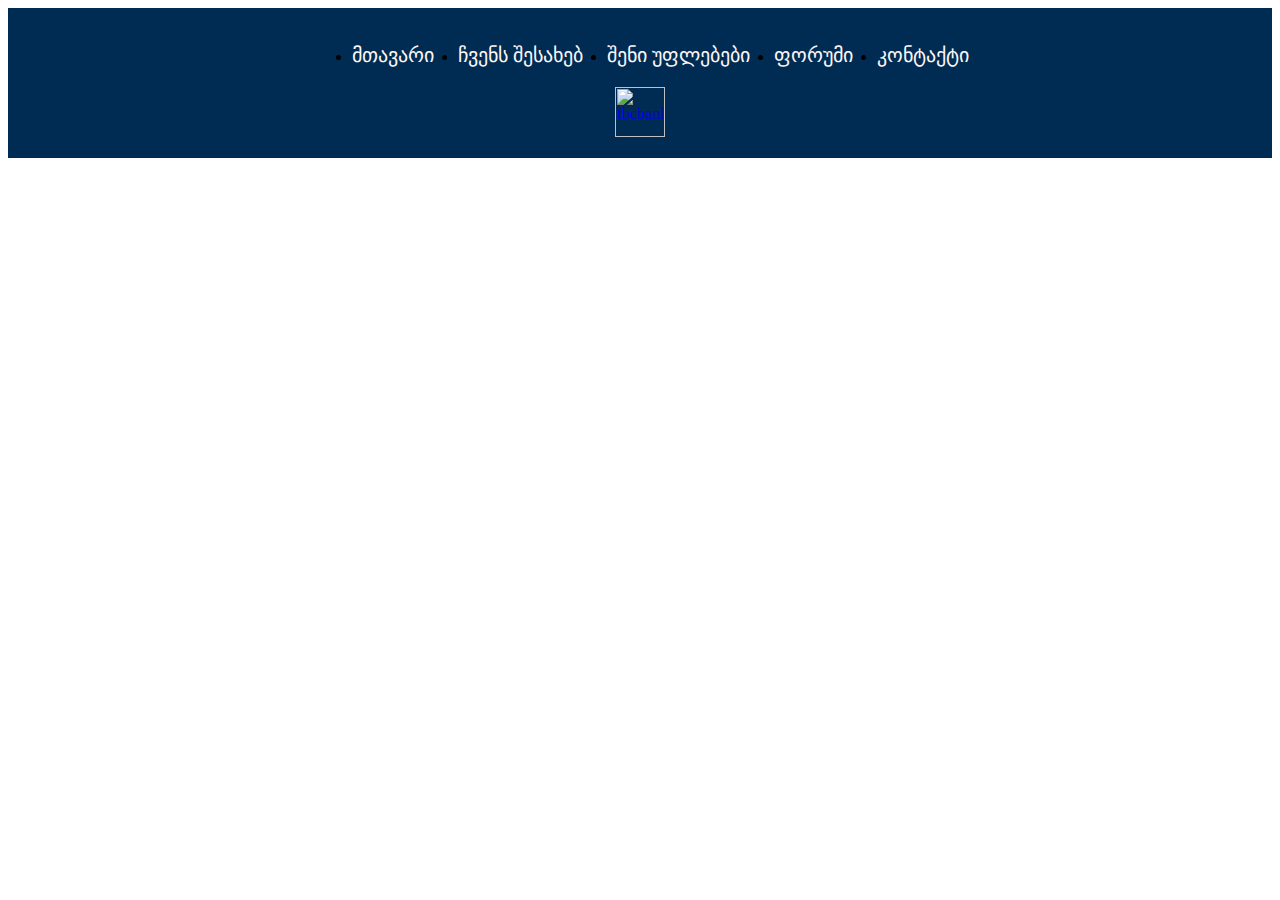
==== index.html @ 31f73dc0 "header responsive" ====
<html lang="en">
  <head>
    <meta charset="UTF-8" />
    <meta name="viewport" content="width=device-width, initial-scale=1.0" />

    <link rel="stylesheet" href="styles/reset.css" />
    <link rel="stylesheet" href="styles/style.css" />
    <link rel="stylesheet" href="styles/media.css" />
    <title>Final project</title>
  </head>
  <body>
    <header>
      <nav>
        <ul>
          <li><a href="index.html">მთავარი</a></li>
          <li><a href="">ჩვენს შესახებ</a></li>
          <li><a href="">შენი უფლებები</a></li>
          <li><a href="">ფორუმი</a></li>
          <li><a href="">კონტაქტი</a></li>
        </ul>

        <a
          class="logo"
          href="https://www.tbceducation.ge/"
          target="_blank"
          rel="unfollow"
        >
          <img src="./images/tbc-logo.png" alt="tbcbanklogo" />
        </a>
      </nav>
      <div class="burgerdiv">
        <img src="./images/icons8-hamburger-menu.svg" alt="burgermenu" />
      </div>
    </header>
    <main></main>
  </body>
</html>
---- styles/style.css ----
@font-face {
  font-family: head;
  src: url(../fonts/GAImeri-Normal.otf);
}
@font-face {
  font-family: headhover;
  src: url(../fonts/GADara1981-Regular.otf);
}

header {
  padding: 15px;
  box-sizing: border-box;
  width: 100%;
  height: 150px;
  background-color: #002c54;
}
header nav ul {
  display: flex;
  justify-content: space-between;
  width: 50%;
  margin: 20px auto;
}
header nav ul li a {
  text-decoration: none;
  color: #fdf6f6;
  font-size: 20px;
  font-family: headhover;
}

.logo {
  display: flex;
  width: 50px;
  height: 50px;
  margin: 0 auto;
}
.logo img {
  width: 50px;
  height: 50px;
}
.burgerdiv {
  display: none;
}
---- styles/media.css ----
@media only screen and (max-width: 1164px) {
  header nav ul {
    width: 100%;
  }
}
@media only screen and (max-width: 600px) {
  header {
    height: 90px;
  }
  header nav ul {
    display: none;
  }
  .logo {
    margin-top: 5px;
  }
  .burgerdiv {
    display: flex;
    justify-content: flex-end;
    margin-top: -48px;
  }
  .burgerdiv img {
    width: 35px;
    height: 35px;
  }
}
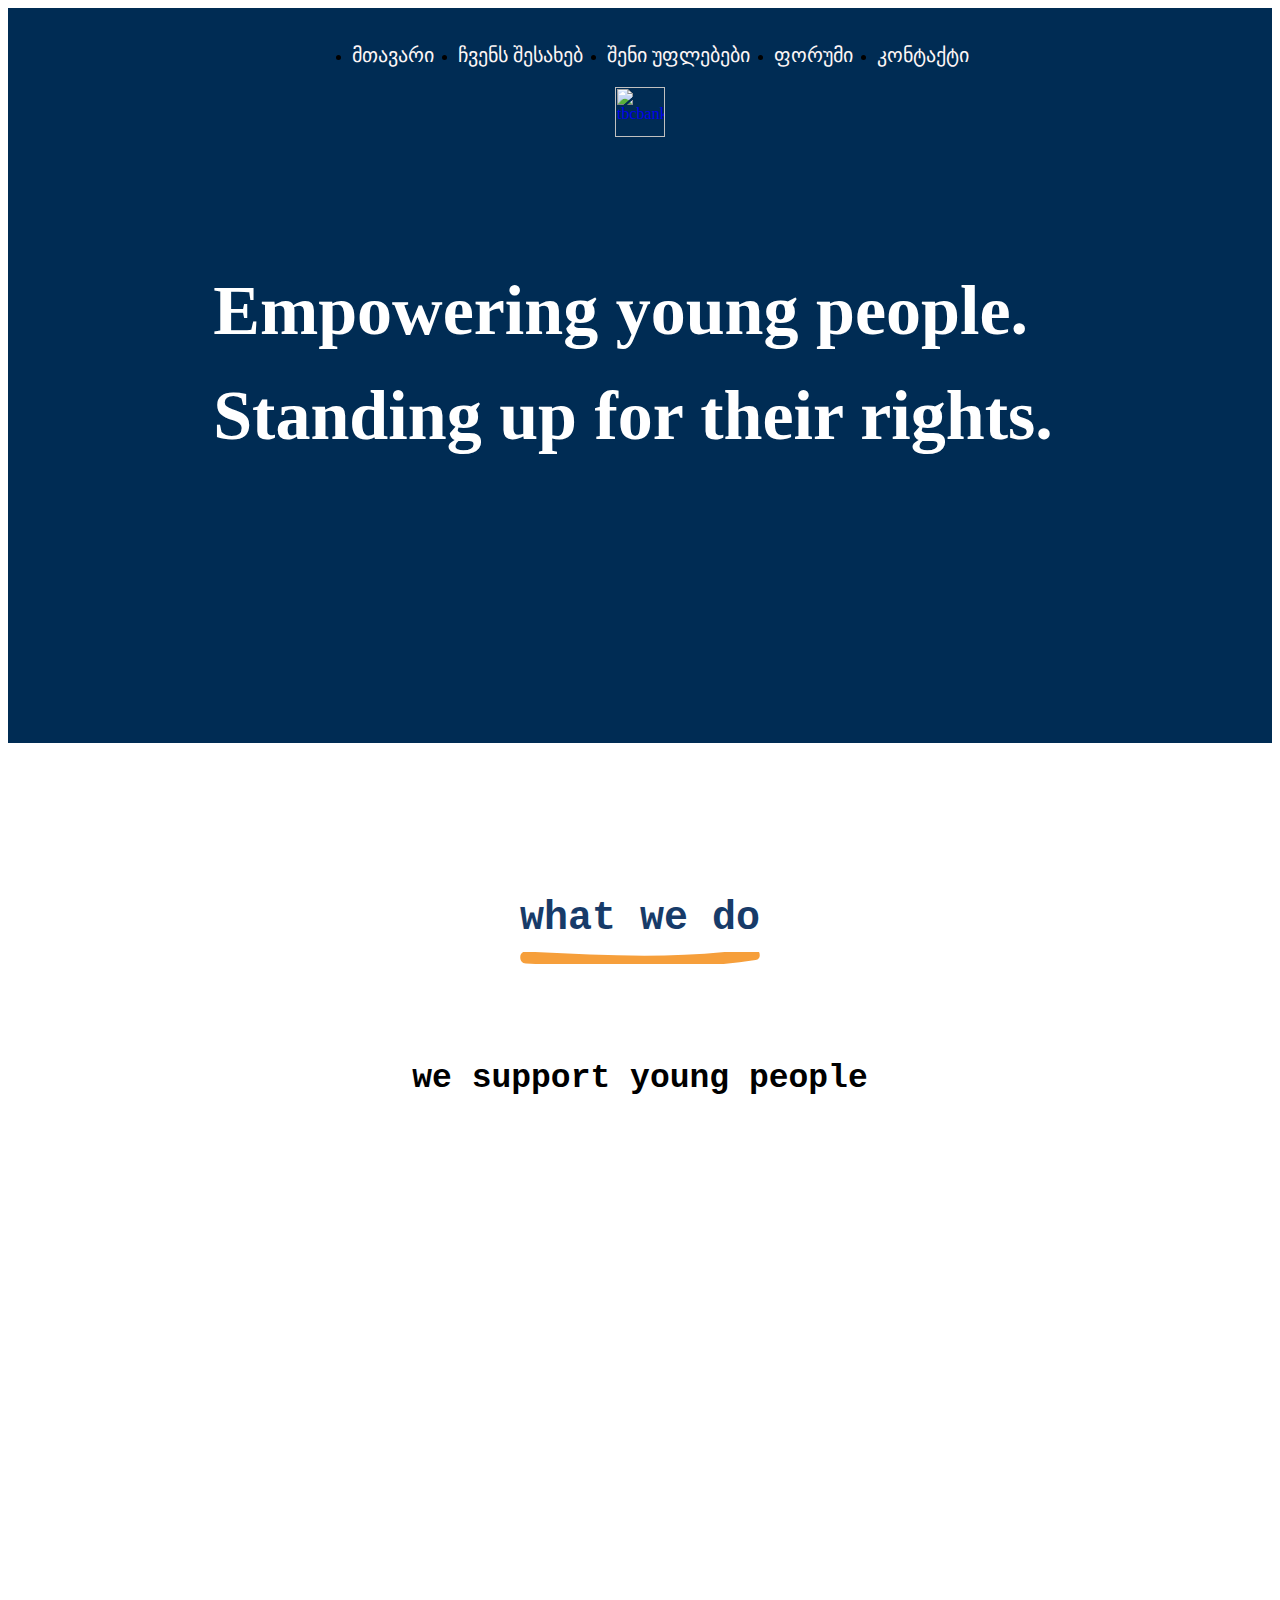
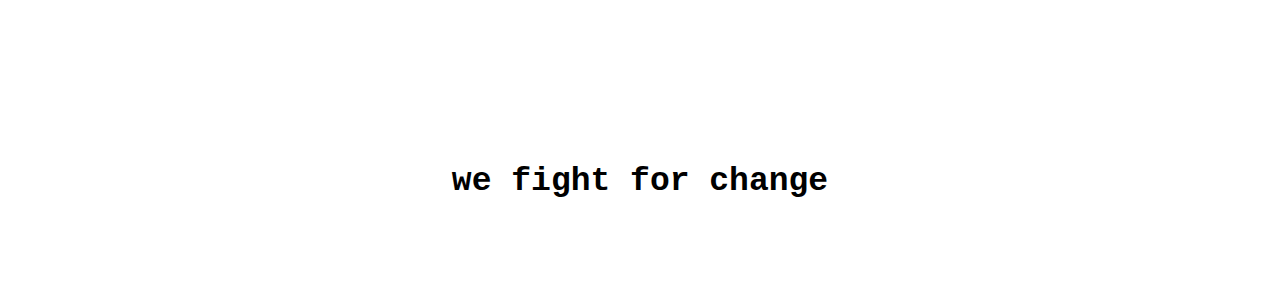
==== commit a4f10825: "fin" ====
--- a/index.html
+++ b/index.html
@@ -1,4 +1,4 @@
-<html lang="en">
+  <html lang="en">
   <head>
     <meta charset="UTF-8" />
     <meta name="viewport" content="width=device-width, initial-scale=1.0" />
@@ -6,17 +6,19 @@
     <link rel="stylesheet" href="styles/reset.css" />
     <link rel="stylesheet" href="styles/style.css" />
     <link rel="stylesheet" href="styles/media.css" />
+    <link rel="icon" type="image/x-icon" href="./images/tbc-logo.png">
     <title>Final project</title>
   </head>
   <body>
+    <div> 
     <header>
       <nav>
         <ul>
           <li><a href="index.html">მთავარი</a></li>
-          <li><a href="">ჩვენს შესახებ</a></li>
+          <li><a href="about.html">ჩვენს შესახებ</a></li>
           <li><a href="">შენი უფლებები</a></li>
-          <li><a href="">ფორუმი</a></li>
-          <li><a href="">კონტაქტი</a></li>
+          <li><a href="forum.html">ფორუმი</a></li>
+          <li><a href="contact.html">კონტაქტი</a></li>
         </ul>
 
         <a
@@ -32,6 +34,46 @@
         <img src="./images/icons8-hamburger-menu.svg" alt="burgermenu" />
       </div>
     </header>
-    <main></main>
+    <main>
+      <div class="banner-image">
+       <h2>Empowering young people.
+      Standing up for their rights.</h2>
+      </div>
+
+      <div class="whatwedo">
+        <h2>what we do</h2>
+      </div>
+      <div class="wesupport">
+        <p>we support young people</p>
+      </div>
+
+      <div class="wefight">
+        <p>we fight for change</p>
+      </div>
+
+      <!-- <div class="supports">
+        <div class="supportstdiv1">
+          <h2>criminal law</h2>
+          <p>
+            We do our utmost to avoid the criminalisation of children and make sure that young people’s voices are heard and valued both
+          </p>
+       </div>
+
+        <div class="supportsdiv2">
+          <h2>community care law</h2>
+          <p>  
+            We provide legal advice and representation to children in contact with the criminal justice system who may also be facing a
+          </p>
+        </div>
+
+           <div class="supportsdiv3">
+            <h2>
+              monitoring  rights
+            </h2>
+           </div>
+      </div> -->
+
+
+    </main>
   </body>
 </html>
--- a/styles/style.css
+++ b/styles/style.css
@@ -13,6 +13,8 @@
   width: 100%;
   height: 150px;
   background-color: #002c54;
+  /* background-image: url(../images/mtavari.jpg);
+  object-fit:fill; */
 }
 header nav ul {
   display: flex;
@@ -40,3 +42,146 @@
 .burgerdiv {
   display: none;
 }
+/*  */
+.banner-image {
+  background-color: #002c54;
+  width: 100%;
+  height: 65vh;
+  display: flex;
+  justify-content: center;
+  padding-top: 100px;
+  box-sizing: border-box;
+  padding-left: 10%;
+  /* background-image: url(../images/mtavari.jpg);
+  background-repeat: no-repeat;
+  background-position: 50% 0;
+  background-size: cover;
+  overflow: hidden;
+  display: block; 
+}
+
+/* .banner-image::before {
+  content: "";
+  display: flex;
+  position: absolute;
+  width: 100%;
+  height: 90vh;
+} */
+}
+.banner-image h2 {
+  font-size: 70px;
+  color: white;
+  width: 14em;
+  line-height: 1.5em;
+  margin: 0 auto;
+}
+.whatwedo {
+  display: flex;
+  justify-content: center;
+  margin-top: 120px;
+  margin-bottom: 150px;
+}
+.whatwedo h2 {
+  font-size: 40px;
+  color: rgb(23, 59, 105);
+  font-weight: 700;
+  font-family: "Courier New", Courier, monospace;
+}
+.whatwedo h2:after {
+  content: "";
+  display: block;
+  overflow: hidden;
+  text-align: left;
+  text-indent: -9999px;
+  width: 100%;
+  height: 0.3em;
+  background-image: url(../images/whatwedo.svg);
+  background-repeat: no-repeat;
+  background-position: 50% 50%;
+  background-size: 99.9%;
+  margin-top: 0.275em;
+}
+.wesupport {
+  font-size: 2.0625rem;
+  display: flex;
+  justify-content: center;
+  margin-top: -120px;
+  font-weight: 600;
+  font-family: "Courier New", Courier, monospace;
+  margin-bottom: 600px
+}
+.wefight{
+  font-size: 2.0625rem;
+  display: flex;
+  justify-content: center;
+  font-weight: 600;
+  font-family: "Courier New", Courier, monospace;
+  margin-bottom: 60px;
+}
+/* 
+/* .criminallaw::before {
+  content: " ";
+  display: block;
+  position: absolute;
+  top: 0;
+  left: 0;
+  width: 100%;
+  height: 100%;
+  background-color: orange;
+  opacity: 0.70;
+} */
+/* .supports {
+  display: flex;
+  justify-content: space-around;
+  flex-direction: row;
+  margin: 0 auto;
+  width: 90%;
+}
+.supports div {
+  width: 350px;
+  height: 250px;
+  margin-bottom: 50px;
+  background-color: red;
+}
+.supportstdiv1 {
+  background-image: url(../images/law.jpg);
+  background-repeat: no-repeat;
+  background-size: cover;
+  position: relative;
+  padding: 20px;
+  box-sizing: border-box;
+}
+.supportstdiv1 h2 {
+  color: white;
+  font-size: 24px;
+  position: absolute;
+  left: 100px;
+}
+.supportstdiv1 p{
+  color: white;
+  font-size: 20px;
+  width: 300px;
+  margin-top: 100px;
+}
+.supportsdiv2 {
+  background-image: url();
+  background-repeat: no-repeat;
+  background-size: cover;
+  position: relative;
+  padding: 20px;
+  box-sizing: border-box;
+}
+.supportsdiv2 h2 {
+  color: white;
+  font-size: 24px;
+  position: absolute;
+  left: 100px;
+}
+.supportsdiv2 p{
+  color: white;
+  font-size: 20px;
+  width: 300px;
+  margin-top: 100px;
+
+} */
+
--- a/styles/media.css
+++ b/styles/media.css
@@ -1,6 +1,95 @@
+@media only screen and (max-width: 1300px) {
+  /* .aboutus {
+    height: 1500px;
+    width: 100%;
+  }
+
+  .aboutusp {
+    flex-direction: column;
+  } */
+  .supports {
+    justify-content: center;
+    flex-direction: column;
+    align-items: center;
+  }
+  .supports div {
+    margin: 10px;
+  }
+
+}
+@media only screen and (max-width: 1249px) {
+  /* .aboutus {
+    height: 1500px;
+    width: 100%;
+  }
+
+  .aboutusp {
+    flex-direction: column;
+  } */
+}
+
 @media only screen and (max-width: 1164px) {
   header nav ul {
     width: 100%;
+  }
+}
+@media only screen and (max-width: 1111px) {
+  .about {
+    flex-direction: column;
+  }
+  .img img {
+    margin-bottom: 20px;
+  }
+}
+@media only screen and (max-width: 900px) {
+  .authorization {
+    display: none;
+  }
+  .registration {
+    display: none;
+  }
+  .pinkregaut {
+    align-items: center;
+    flex-direction: column;
+  }
+  .mogesalmebitp p {
+    width: 700px;
+    text-align: center;
+  }
+
+}
+@media only screen and (max-width: 767px) {
+  .footer-col {
+    width: 50%;
+    margin-bottom: 40px;
+  }
+  .aboutus {
+    width: 400px;
+    height: 800px;
+  }
+
+  .head .shesaxeb h2 {
+    margin: 5 200;
+  }
+  .userstatistics {
+    height: 200px;
+  }
+  .customernumber {
+    display: flex;
+    align-items: center;
+    flex-direction: column;
+  }
+  .customernumber1 {
+    margin-bottom: 15px;
+  }
+  .banner-image h2 {
+    font-size: 35px;
+  }
+  .wesupport {
+    font-size: 25px;
+  }
+  .wefight{
+    font-size: 25px;
   }
 }
 @media only screen and (max-width: 600px) {
@@ -23,3 +112,178 @@
     height: 35px;
   }
 }
+@media only screen and (max-width: 574px) {
+  .footer-col {
+    width: 100%;
+    margin-bottom: 40px;
+  }
+  .container {
+    display: flex;
+    justify-content: center;
+  }
+}
+
+@media only screen and (max-width: 570px) {
+  .contactdiv h1 {
+    font-size: 20px;
+  }
+  .newtheme {
+    margin-top: -10px;
+  }
+}
+@media only screen and (max-width: 550px) {
+  .newtheme {
+    margin-top: -10px;
+  }
+}
+@media only screen and (max-width: 546px) {
+  .contactdiv h1 {
+    font-size: 25px;
+  }
+  .mogesalmebit h2 {
+    font-size: 30px;
+  }
+  .mogesalmebitp p {
+    font-size: 20px;
+  }
+  .forum h2 {
+    font-size: 16px;
+    margin-left: 25px;
+  }
+  .newtheme h2 {
+    font-size: 14px;
+  }
+  .newtheme {
+    width: 250px;
+  }
+  /* .customernumber .number1 {
+    font-size: 19px;
+  }
+  .customernumber .numberp1 {
+    font-size: 18px;
+  }
+  .customernumber .number2 {
+    font-size: 14px;
+  }
+  .customernumber .numberp2 {
+    font-size: 14px;
+  } */
+}
+/* @media only screen and (max-width: 570px) {
+  .contactdiv h1 {
+    font-size: 20px;
+  }
+} */
+@media only screen and (max-width: 500px) {
+  /* pics */
+  .firstdiv img {
+    width: 20px;
+    height: 20px;
+  }
+
+  .seconddiv img {
+    width: 20px;
+    height: 20px;
+  }
+
+  .secondiv img {
+    width: 20px;
+    height: 20px;
+  }
+
+  /* .firstdiv h2{
+    font-size: 50px;
+    color: red;
+  } */
+  .themes .firstdiv h2 {
+    font-size: 15px;
+  }
+  .pirh {
+    font-size: 12px;
+  }
+  .meoh {
+    font-size: 13px;
+    margin-left: 45px;
+  }
+  .mesh {
+    font-size: 13px;
+  }
+  .posts h2 {
+    font-size: 20px;
+  }
+  .posts p {
+    font-size: 14px;
+  }
+  .pirhh {
+    font-size: 12px;
+  }
+  .meohh {
+    font-size: 13px;
+    margin-left: 40px;
+  }
+}
+@media only screen and (max-width: 444px) {
+  .pirh {
+    font-size: 9px;
+  }
+  .posts h2 {
+    font-size: 18px;
+  }
+  .posts p {
+    font-size: 10px;
+  }
+  .meorea2 h2 {
+    font-size: 10px;
+    margin-left: 90px;
+  }
+  .mesamea2 h2 {
+    font-size: 10px;
+  }
+  .pirhh {
+    font-size: 9px;
+  }
+  .meohh {
+    font-size: 10px;
+    width: 170px;
+    margin-left: 80px;
+  }
+}
+@media only screen and (max-width: 416px) {
+  .contactdiv h1 {
+    font-size: 17px;
+  }
+}
+@media only screen and (max-width: 379px) {
+  .meohh {
+    font-size: 9px;
+    margin-left: 75px;
+  }
+  .customernumber1 h2{
+    font-size: 15px;
+  }
+  .aboutus{
+    width: 359px;;
+  }
+}
+
+@media only screen and (max-width: 315px) {
+  /* .aboutus .h2{
+    font-size: 20px;
+  } */
+}
+/* @media only screen and (max-width: 767px) {
+  .footer-col {
+    width: 50%;
+    margin-bottom: 40px;
+  }
+} */
+/* @media only screen and (max-width: 574px) {
+  .footer-col {
+    width: 100%;
+    margin-bottom: 40px;
+  }
+  .container {
+    display: flex;
+    justify-content: center;
+  }
+} */
